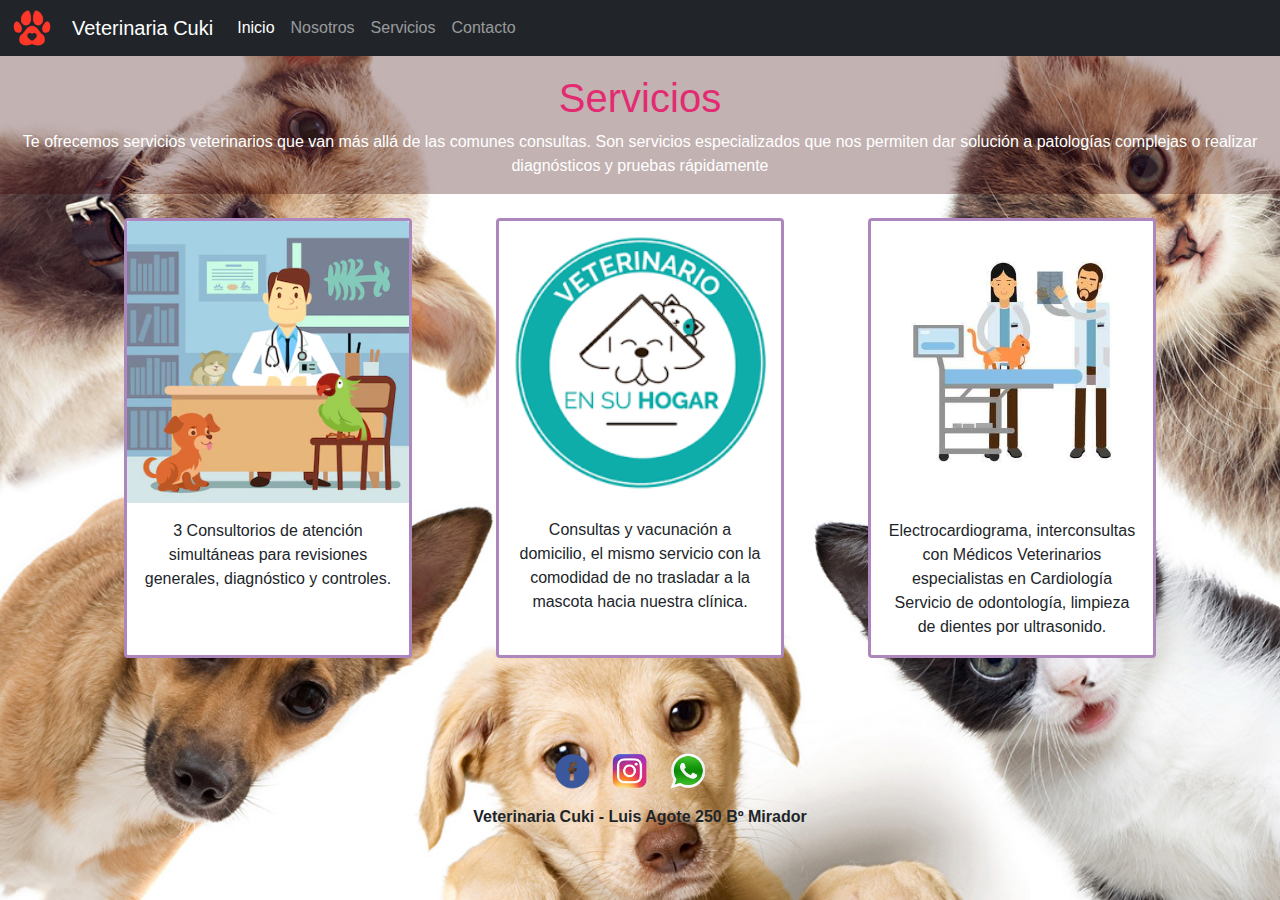
==== servicios.html @ bcfec26b "desafio web 2" ====
<!DOCTYPE html>
<html lang="en">
<head>
    <meta charset="UTF-8">
    <meta http-equiv="X-UA-Compatible" content="IE=edge">
    <meta name="viewport" content="width=device-width, initial-scale=1.0">
    <link rel="stylesheet" href="Bootstrap/css/bootstrap.min.css">
    <link rel="stylesheet" href="style-servicios.css">
    <title>Servicios</title>
</head>
<body>
    <header>
        <nav class="navbar navbar-expand-lg navbar-dark bg-dark">
            <div class="container-fluid">
                <img id="img_navbar" src="img/huella.png">
              <a class="navbar-brand" href="index.html">Veterinaria Cuki</a>
              <button class="navbar-toggler" type="button" data-bs-toggle="collapse" data-bs-target="#navbarNav" aria-controls="navbarNav" aria-expanded="false" aria-label="Toggle navigation">
                <span class="navbar-toggler-icon"></span>
              </button>
              <div class="collapse navbar-collapse" id="navbarNav">
                <ul class="navbar-nav">
                  <li class="nav-item">
                    <a class="nav-link active" aria-current="page" href="index.html">Inicio</a>
                  </li>
                  <li class="nav-item">
                    <a class="nav-link" href="nosotros.html">Nosotros</a>
                  </li>
                  <li class="nav-item">
                    <a class="nav-link" href="servicios.html">Servicios</a>
                  </li>
                  <li class="nav-item">
                    <a class="nav-link" href="contacto.html">Contacto</a>
                  </li>
                </ul>
              </div>
            </div>
          </nav>
    </header>
    <div class="servicios"><br>
      <h1>Servicios</h1>
      <p>Te ofrecemos servicios veterinarios que van más allá de las comunes consultas. Son
        servicios especializados que nos permiten dar solución a patologías complejas o
        realizar diagnósticos y pruebas rápidamente</p>
    </div><br>
    <div class="container">
      <div class="card card col-sm-12 col-md-12 col-lg-04" style="width: 18rem;" >
        <img src="img/consultorio.jpg" class="card-img-top" alt="consultorio">
        <div class="card-body">
          <p class="card-text">3 Consultorios de atención simultáneas para revisiones generales, diagnóstico y controles.</p>
        </div>
      </div>
      <div class="card col-sm-12 col-md-12 col-lg-04" style="width: 18rem;">
        <img src="img/a-domicilio.jpg" class="card-img-top" alt="domicilio">
        <div class="card-body">
          <p class="card-text">Consultas y vacunación a domicilio, el mismo servicio con la comodidad de no trasladar a la mascota hacia nuestra clínica.</p>
        </div>
      </div>
      <div class="card col-sm-12 col-md-12 col-lg-04" style="width: 18rem;">
        <img src="img/especialidades.jpg" class="card-img-top" alt="especialidades">
        <div class="card-body">
          <p class="card-text">Electrocardiograma, interconsultas con Médicos Veterinarios especialistas en Cardiología Servicio de odontología, limpieza de dientes por ultrasonido.</p>
        </div>
      </div>
    </div><br>


    <foother class="footer">
      <div  id="contacto" class="contacto">
      <a href="#"><img src="img/facebook.png"><a href="#"></a>
      <a href="#"><img src="img/instagram.png"><a href="#"></a>
      <a href="#"><img src="img/whatsapp.png"><a href="#"></a><br>
    </div>
    <div class="footer-p">
      <p><b>Veterinaria Cuki - Luis Agote 250 Bº Mirador</b></p>
    </div>
    </foother>
<script src="Bootstrap/js/bootstrap.min.js"></script>

</body>
</html>
---- style-servicios.css ----
*{
    margin: 0;
    padding: 0;
    box-sizing: border-box;
}
header{
    height: 50px;
}

#img_navbar{
    width: 40px;
    margin-right: 20px;
}

body{
    font-family:'Franklin Gothic Medium', 'Arial Narrow', Arial, sans-serif;
    background-image: url("img/fondo4.jpg");
    background-size: cover;
    background-repeat:no-repeat;
    background-position: center center;
    display:flex;
    flex-direction: column;
    min-height: 100vh;
}

.servicios{
    text-align:center;
    background-color:RGBA(55,0,0,0.3);
}

.servicios h1{
    color:rgb(226, 43, 113);
}

.servicios p{
    color:#fff;
}

.container{
    display: flex;
    justify-content: space-around;
    text-align: center;

}


.card{
    width: 30%;
    border-style:solid;
    border-color: rgb(173, 134, 189);
    border-width: 3px;
}



.footer{
    margin-top: auto;
    text-align:center;
    align-items:center;
    margin:auto;
}

#contacto {
    bottom:0;
    display: flex;
    justify-content:center;
    margin:15px;
}
.contacto img{
    height: 1cm;
    margin-right: 20px;

}
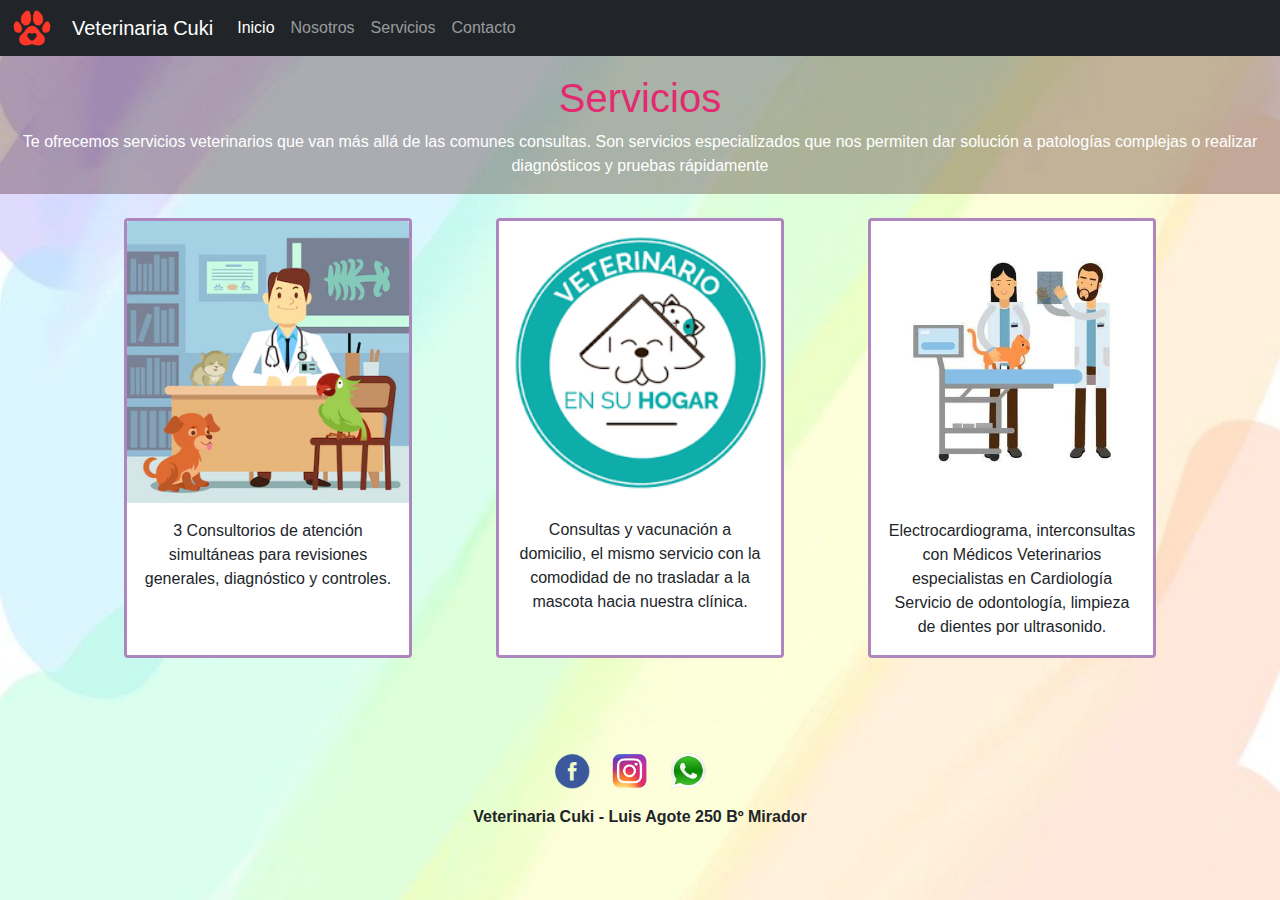
==== commit 6c4ffa08: "actualizacion desafio 2" ====
--- a/servicios.html
+++ b/servicios.html
@@ -42,7 +42,7 @@
         servicios especializados que nos permiten dar solución a patologías complejas o
         realizar diagnósticos y pruebas rápidamente</p>
     </div><br>
-    <div class="container">
+    <div class="container flex-wrap flex-md-nowrap">
       <div class="card card col-sm-12 col-md-12 col-lg-04" style="width: 18rem;" >
         <img src="img/consultorio.jpg" class="card-img-top" alt="consultorio">
         <div class="card-body">
--- a/style-servicios.css
+++ b/style-servicios.css
@@ -14,7 +14,7 @@
 
 body{
     font-family:'Franklin Gothic Medium', 'Arial Narrow', Arial, sans-serif;
-    background-image: url("img/fondo4.jpg");
+    background-image: url("img/Fondo-servicios.jpg");
     background-size: cover;
     background-repeat:no-repeat;
     background-position: center center;
